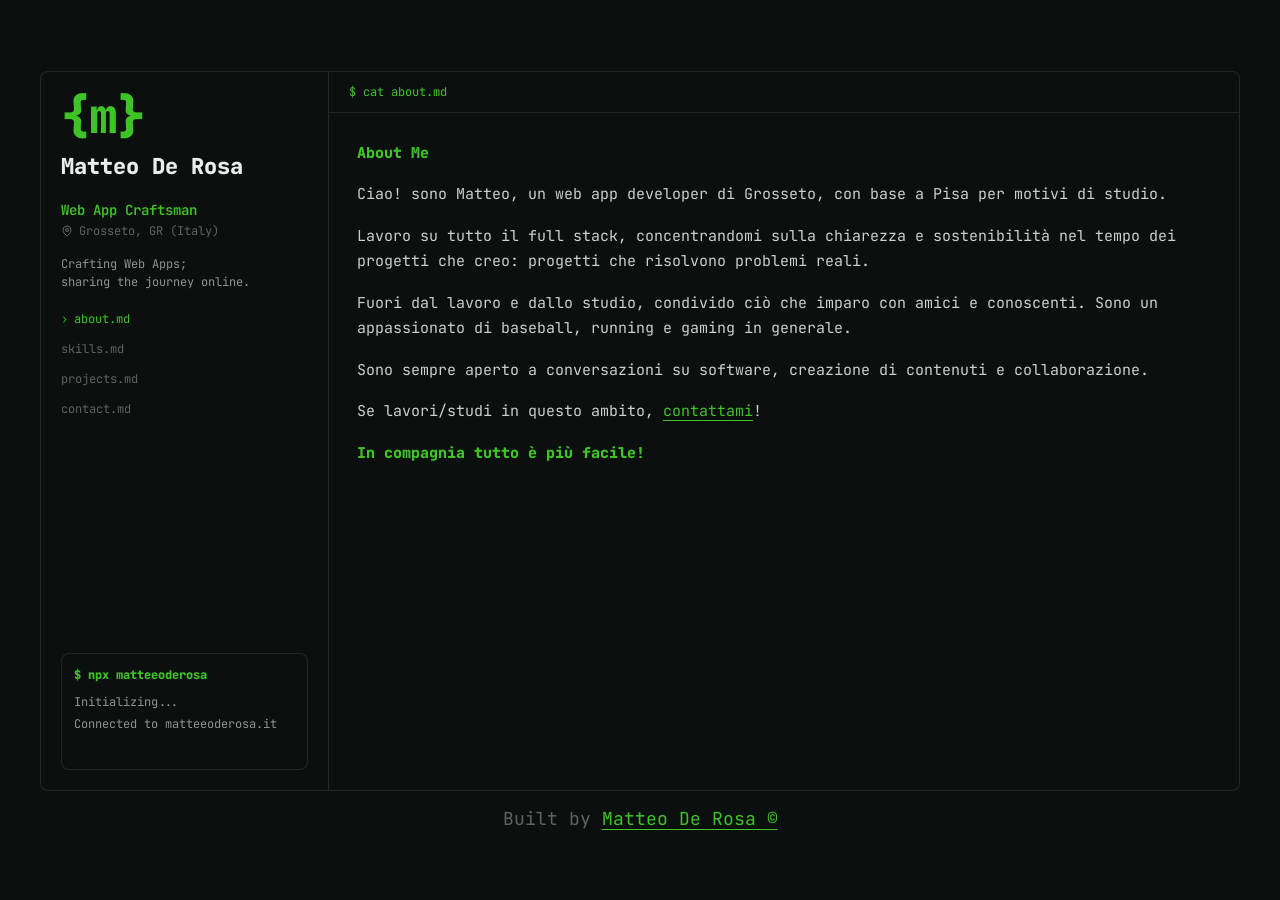
==== index.html @ 6cb0657e "initial commit: added all the local stuff" ====
<!-- index.html -->
<!doctype html>
<html lang="it">
    <head>
        <meta charset="utf-8" />
        <meta name="viewport" content="width=device-width, initial-scale=1" />

        <title>Matteo De Rosa</title>
        <meta name="description" content="Web App Craftsman" />

        <meta property="og:title" content="Matteo De Rosa" />
        <meta property="og:description" content="Web App Craftsman" />
        <meta property="og:image" content="https://matteeoderosa.it/og.png" />

        <link rel="icon" href="favicon.ico" />
        <link rel="icon" href="favicon.svg" type="image/svg+xml" />

        <link rel="preconnect" href="https://fonts.googleapis.com" />
        <link rel="preconnect" href="https://fonts.gstatic.com" crossorigin />
        <link rel="stylesheet" href="https://fonts.googleapis.com/css2?family=JetBrains+Mono:wght@400;600;700;800&display=swap" />

        <link rel="stylesheet" href="./css/styles.css" />
        <script src="./js/script.js" defer></script>
    </head>

    <body>
        <main class="page">
            <div class="frame">
                <aside class="sidebar">
                    <div class="profile">
                        <div class="logo" aria-label="logo">{m}</div>

                        <div class="who">
                            <p class="name">Matteo De Rosa</p>
                            <p class="role">Web App Craftsman</p>

                            <p class="location">
                                <span class="pin" aria-hidden="true">
                                    <svg viewBox="0 0 24 24" width="12" height="12" fill="none" stroke="currentColor" stroke-width="2">
                                        <path d="M20 10c0 4.993-5.539 10.193-7.399 11.799a1 1 0 0 1-1.202 0C9.539 20.193 4 14.993 4 10a8 8 0 0 1 16 0"></path>
                                        <circle cx="12" cy="10" r="3"></circle>
                                    </svg>
                                </span>
                                Grosseto, GR (Italy)
                            </p>
                        </div>
                    </div>

                    <p class="tagline">Crafting Web Apps; <br />sharing the journey online.</p>

                    <nav class="nav" aria-label="Site sections">
                        <a class="nav-link" data-route="/" href="./index.html">about.md</a>
                        <a class="nav-link" data-route="/skills" href="./pages/skills.html">skills.md</a>
                        <a class="nav-link" data-route="/projects" href="./pages/projects.html">projects.md</a>
                        <a class="nav-link" data-route="/contact" href="./pages/contact.html">contact.md</a>
                    </nav>

                    <div class="sidebar-bottom">
                        <div class="terminal-box" aria-label="Command output">
                            <p class="terminal-cmd">$ npx matteeoderosa</p>

                            <div class="terminal-lines" id="bootLines" aria-live="polite">
                                <p class="boot-line" data-delay="0">Initializing...</p>
                                <p class="boot-line" data-delay="650">Connected to matteeoderosa.it</p>
                                <p class="boot-line" data-delay="1300">Links loaded. Standing by...</p>
                            </div>
                        </div>
                    </div>
                </aside>

                <section class="content">
                    <div class="content-header">$ cat about.md</div>

                    <div class="content-body">
                        <p class="motto">About Me</p>

                        <p>Ciao! sono Matteo, un web app developer di Grosseto, con base a Pisa per motivi di studio.</p>

                        <p>Lavoro su tutto il full stack, concentrandomi sulla chiarezza e sostenibilità nel tempo dei progetti che creo: progetti che risolvono problemi reali.</p>

                        <p>Fuori dal lavoro e dallo studio, condivido ciò che imparo con amici e conoscenti. Sono un appassionato di baseball, running e gaming in generale.</p>

                        <p>Sono sempre aperto a conversazioni su software, creazione di contenuti e collaborazione.</p>

                        <p>Se lavori/studi in questo ambito, <a class="link" href="./pages/contact.html">contattami</a>!</p>

                        <p class="motto">In compagnia tutto è più facile!</p>
                    </div>
                </section>
            </div>

            <footer class="footer">
                <span>
                    Built by
                    <a class="link" href="https://matteeoderosa.it" target="_blank" rel="noopener noreferrer">Matteo De Rosa &copy;</a>
                </span>
            </footer>
        </main>
    </body>
</html>
---- css/styles.css ----
/* styles.css (completo) */
:root {
    --bg: #0b0f0e;
    --panel: #0b0f0e;

    --text: rgba(255, 255, 255, 0.92);
    --muted: rgba(255, 255, 255, 0.55);
    --muted2: rgba(255, 255, 255, 0.35);

    --border: rgba(255, 255, 255, 0.1);

    --matrix-green: #3fc427;
    --green: #37d67a;
    --green-soft: rgba(55, 214, 122, 0.1);
    --green-soft-2: rgba(55, 214, 122, 0.18);

    --shadow: 0 0 0 1px var(--border);
}

* {
    box-sizing: border-box;
}

html,
body {
    height: 100%;
    margin: 0;
    background: var(--bg);
    color: var(--text);
    font-family: "JetBrains Mono", ui-monospace, SFMono-Regular, Menlo, Monaco, Consolas, "Liberation Mono", "Courier New", monospace;
}

a {
    color: inherit;
    text-decoration: none;
}

.page {
    min-height: 100vh;
    display: flex;
    flex-direction: column;
    padding: 24px 16px;
    gap: 16px;
}

.frame {
    width: 100%;
    max-width: 1100px;
    margin: 0 auto;
    border: 1px solid var(--border);
    border-radius: 8px;
    overflow: hidden;

    display: flex;
    flex-direction: column;
    background: var(--panel);
}

/* Sidebar */
.sidebar {
    padding: 20px;
    border-bottom: 1px solid var(--border);
    display: flex;
    flex-direction: column;
    gap: 16px;
    min-height: 0;
}

.profile {
    display: flex;
    flex-direction: column;
    align-items: center;
    gap: 12px;
}

.logo {
    color: var(--matrix-green);
    font-size: 48px;
    font-weight: 800;
    line-height: 1;
    letter-spacing: -0.02em;
}

.who {
    display: flex;
    flex-direction: column;
    align-items: center;
    gap: 4px;
}

.name {
    margin: 0;
    margin-bottom: 16px;
    font-weight: 800;
    font-size: 22px;
}

.role {
    margin: 0;
    color: var(--matrix-green);
    font-size: 14px;
    font-weight: 600;
}

.location {
    margin: 0;
    font-size: 12px;
    color: var(--muted2);
    display: inline-flex;
    align-items: center;
    gap: 6px;
}

.pin {
    display: inline-flex;
    color: var(--muted2);
}

.tagline {
    margin: 0;
    font-size: 12px;
    color: var(--muted);
    line-height: 1.5;
    text-align: center;
}

/* Nav */
.nav {
    display: flex;
    flex-direction: column;
    gap: 6px;
    font-size: 12px;
}

.nav-link {
    color: var(--muted2);
    padding: 4px 0;
    transition: color 140ms ease;
}

.nav-link:hover {
    color: var(--text);
}

.nav-link.active {
    color: var(--matrix-green);
}

/* Optional: make active look slightly highlighted (safe even if you don't want it) */
.nav-link.active::before {
    content: "›";
    display: inline-block;
    margin-right: 6px;
    color: var(--matrix-green);
    opacity: 0.9;
}

.sidebar-bottom {
    margin-top: auto;
}

/* Terminal box */
.terminal-box {
    border: 1px solid var(--border);
    border-radius: 8px;
    padding: 12px;
    background: var(--panel);
    font-size: 12px;
    line-height: 1.55;
}

.terminal-cmd {
    margin: 0;
    color: var(--matrix-green);
    font-weight: 800;
}

.terminal-lines {
    margin-top: 8px;
    display: flex;
    flex-direction: column;
    gap: 4px;
}

.boot-line {
    margin: 0;
    color: var(--muted);
    opacity: 0;
    transform: translateY(2px);
    transition:
        opacity 320ms ease,
        transform 320ms ease;
}

.boot-line.show {
    opacity: 1;
    transform: translateY(0);
}

/* Content */
.content {
    min-height: 0;
    display: flex;
    flex-direction: column;
}

.content-header {
    position: sticky;
    top: 0;
    z-index: 2;

    padding: 12px 20px;
    font-size: 12px;
    color: var(--matrix-green);
    border-bottom: 1px solid var(--border);
    background: var(--panel);
}

.content-body {
    padding: 20px;
    display: flex;
    flex-direction: column;
    gap: 16px;
}

.content-body p {
    margin: 0;
    font-size: 14px;
    line-height: 1.7;
    color: rgba(255, 255, 255, 0.8);
}

.link {
    color: var(--matrix-green);
    text-decoration: underline;
    text-underline-offset: 4px;
}

.link:hover {
    text-decoration: none;
}

.motto {
    color: var(--matrix-green) !important;
    font-weight: 800;
}

/* Footer */
.footer {
    width: 100%;
    max-width: 760px;
    margin: 0 auto;
    text-align: center;
    font-size: 18px;
    color: var(--muted2);
}

/* Scrollbars (WebKit) */
.sidebar::-webkit-scrollbar,
.content::-webkit-scrollbar {
    width: 10px;
}

.sidebar::-webkit-scrollbar-track,
.content::-webkit-scrollbar-track {
    background: transparent;
}

.sidebar::-webkit-scrollbar-thumb,
.content::-webkit-scrollbar-thumb {
    background: rgba(55, 214, 122, 0.25);
    border: 2px solid transparent;
    background-clip: padding-box;
    border-radius: 999px;
}

.sidebar::-webkit-scrollbar-thumb:hover,
.content::-webkit-scrollbar-thumb:hover {
    background: rgba(55, 214, 122, 0.35);
    border: 2px solid transparent;
    background-clip: padding-box;
}

/* Desktop layout similar to sm:flex-row + sm:h */
@media (min-width: 640px) {
    .page {
        padding: 0;
        min-height: 100vh;
        justify-content: center;
    }

    .frame {
        height: 80vh;
        flex-direction: row;
    }

    .sidebar {
        width: 288px;
        border-bottom: none;
        border-right: 1px solid var(--border);
        overflow: auto;
    }

    .profile {
        align-items: flex-start;
    }
    .who {
        align-items: flex-start;
    }
    .tagline {
        text-align: left;
    }

    .content {
        flex: 1;
        overflow: auto;
    }
}

/* Focus style */
:focus-visible {
    outline: 2px solid rgba(55, 214, 122, 0.55);
    outline-offset: 2px;
    border-radius: 6px;
}

/* Extra utility-like styles used by pages */
.k {
    color: var(--text);
    font-weight: 700;
}

.hint {
    color: var(--muted);
    font-size: 12px !important;
}

/* Lists / items used in projects & blogs */
.list {
    display: flex;
    flex-direction: column;
    gap: 12px;
    margin-top: 6px;
}

.item {
    border: 1px solid var(--border);
    border-radius: 8px;
    padding: 12px;
    background: rgba(255, 255, 255, 0.02);
}

.item-top {
    display: flex;
    align-items: center;
    gap: 10px;
    margin-bottom: 5px;
}

.item-title {
    margin: 0;
    font-size: 13px;
    color: rgba(255, 255, 255, 0.86);
    font-weight: 800;
}

.item-desc {
    margin: 8px 0 0 0;
    font-size: 12px !important;
    color: var(--muted);
}

.item-links {
    margin: 10px 0 0 0;
    font-size: 12px;
    color: var(--muted2);
}

.badge {
    display: inline-flex;
    align-items: center;
    height: 20px;
    padding: 0 8px;
    border-radius: 999px;
    border: 1px solid rgba(55, 214, 122, 0.35);
    color: var(--matrix-green);
    background: var(--green-soft);
    font-size: 11px;
    font-weight: 700;
}

.sep {
    opacity: 0.6;
    margin: 0 6px;
}

.item-row {
    padding: 10px 12px;
}

.row-line {
    margin: 0;
    font-size: 12px;
    color: var(--muted);
    display: flex;
    flex-wrap: wrap;
    gap: 6px;
    align-items: baseline;
}

.date {
    color: var(--muted2);
}

/* Optional: nicer hover on project/blog cards */
.item:hover {
    border-color: rgba(55, 214, 122, 0.22);
    background: rgba(55, 214, 122, 0.03);
}

/* Optional: selection color */
::selection {
    background: rgba(55, 214, 122, 0.28);
    color: rgba(255, 255, 255, 0.92);
}

/* Reduced motion */
@media (prefers-reduced-motion: reduce) {
    .boot-line {
        transition: none;
        transform: none;
    }
}

/* MEDIA QUERIES */

@media (max-width: 480px) {
    .page {
        padding: 16px 12px;
    }

    .logo {
        font-size: 40px;
    }

    .content-body {
        padding: 16px;
        gap: 14px;
    }

    .content-body p {
        font-size: 13px;
    }

    .item-title {
        font-size: 12px;
    }
}

@media (min-width: 640px) {
    .page {
        padding: 0;
        min-height: 100vh;
        justify-content: center;
    }

    .frame {
        height: 80vh;
        flex-direction: row;
    }

    .sidebar {
        width: 288px;
        border-bottom: none;
        border-right: 1px solid var(--border);
        overflow: auto;
    }

    .profile,
    .who {
        align-items: flex-start;
    }

    .tagline {
        text-align: left;
    }

    .content {
        flex: 1;
        overflow: auto;
    }
}

@media (min-width: 1024px) {
    .frame {
        max-width: 1200px;
    }

    .content-body {
        padding: 28px;
    }

    .content-body p {
        font-size: 15px;
    }
}

@media (min-width: 1400px) {
    .frame {
        max-width: 1280px;
    }
}
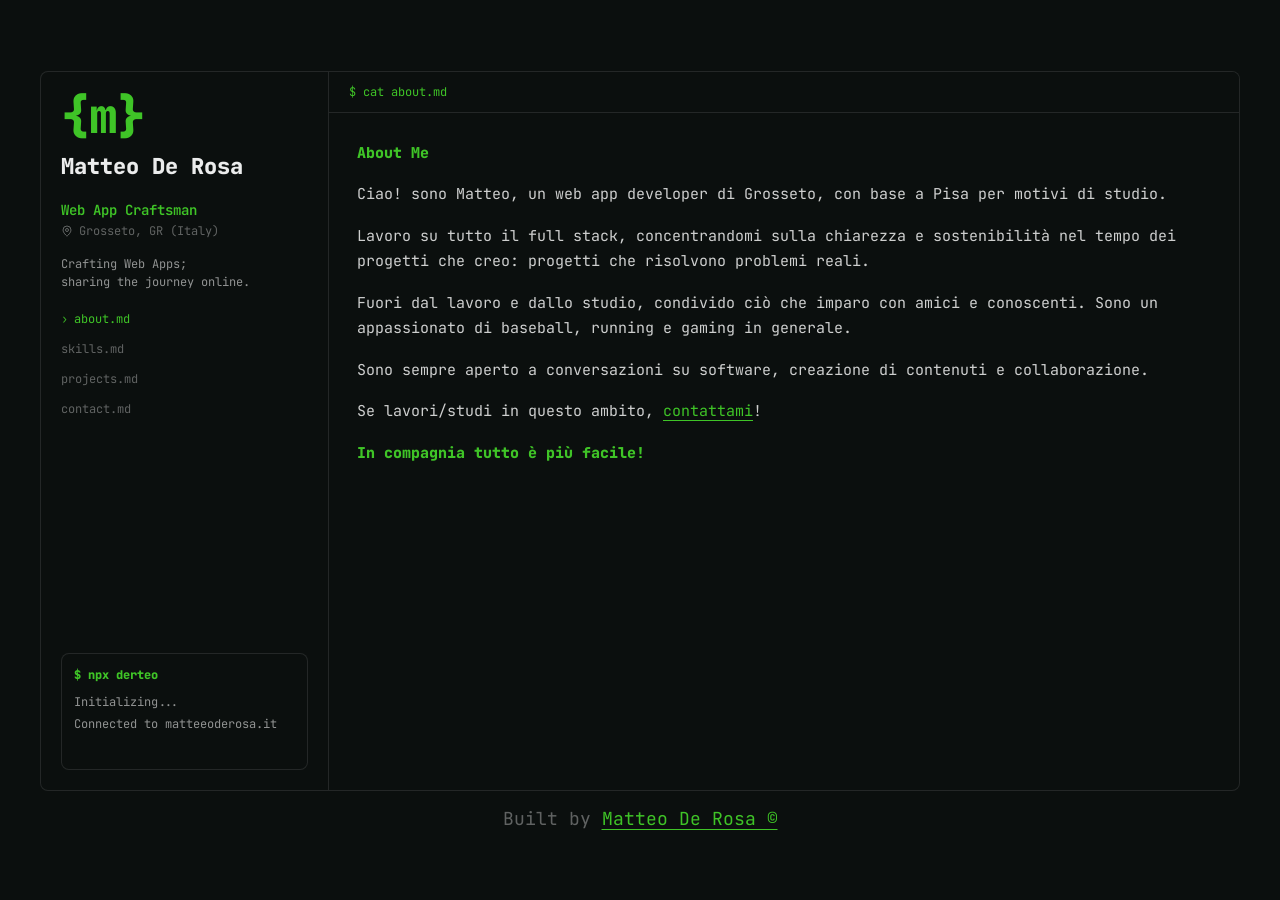
==== commit 742b750d: "added favicon mainly added the favicon, but also some small changes to the pages to make use of it" ====
--- a/index.html
+++ b/index.html
@@ -12,8 +12,8 @@
         <meta property="og:description" content="Web App Craftsman" />
         <meta property="og:image" content="https://matteeoderosa.it/og.png" />
 
-        <link rel="icon" href="favicon.ico" />
-        <link rel="icon" href="favicon.svg" type="image/svg+xml" />
+        <link rel="icon" href="../img/favicon.ico" />
+        <link rel="icon" href="../img/favicon.svg" type="image/svg+xml" />
 
         <link rel="preconnect" href="https://fonts.googleapis.com" />
         <link rel="preconnect" href="https://fonts.gstatic.com" crossorigin />
@@ -57,7 +57,7 @@
 
                     <div class="sidebar-bottom">
                         <div class="terminal-box" aria-label="Command output">
-                            <p class="terminal-cmd">$ npx matteeoderosa</p>
+                            <p class="terminal-cmd">$ npx derteo</p>
 
                             <div class="terminal-lines" id="bootLines" aria-live="polite">
                                 <p class="boot-line" data-delay="0">Initializing...</p>
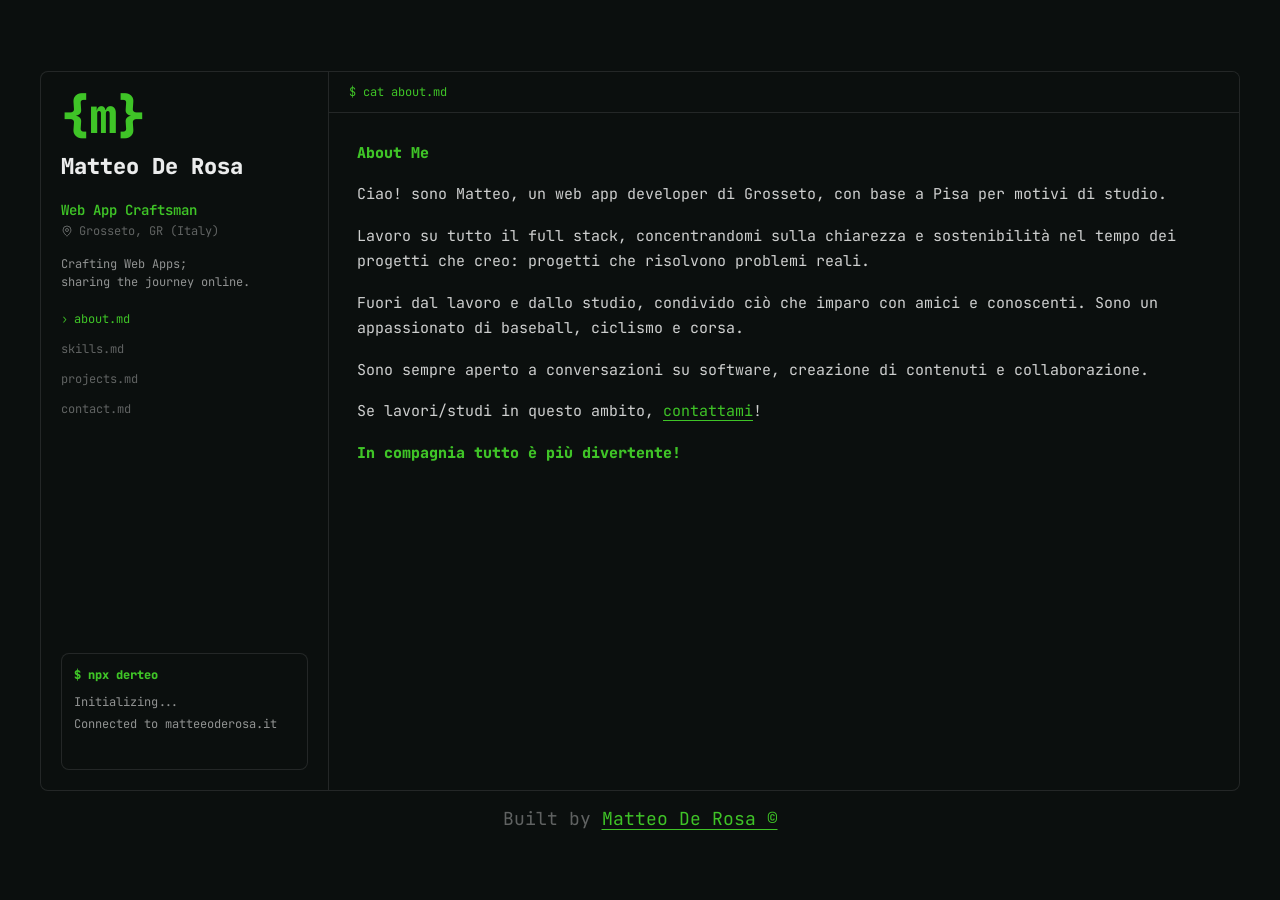
==== commit 115e53a6: "updated the old infos added a couple projects and updated that weren't valid anymore" ====
--- a/index.html
+++ b/index.html
@@ -78,13 +78,13 @@
 
                         <p>Lavoro su tutto il full stack, concentrandomi sulla chiarezza e sostenibilità nel tempo dei progetti che creo: progetti che risolvono problemi reali.</p>
 
-                        <p>Fuori dal lavoro e dallo studio, condivido ciò che imparo con amici e conoscenti. Sono un appassionato di baseball, running e gaming in generale.</p>
+                        <p>Fuori dal lavoro e dallo studio, condivido ciò che imparo con amici e conoscenti. Sono un appassionato di baseball, ciclismo e corsa.</p>
 
                         <p>Sono sempre aperto a conversazioni su software, creazione di contenuti e collaborazione.</p>
 
                         <p>Se lavori/studi in questo ambito, <a class="link" href="./pages/contact.html">contattami</a>!</p>
 
-                        <p class="motto">In compagnia tutto è più facile!</p>
+                        <p class="motto">In compagnia tutto è più divertente!</p>
                     </div>
                 </section>
             </div>
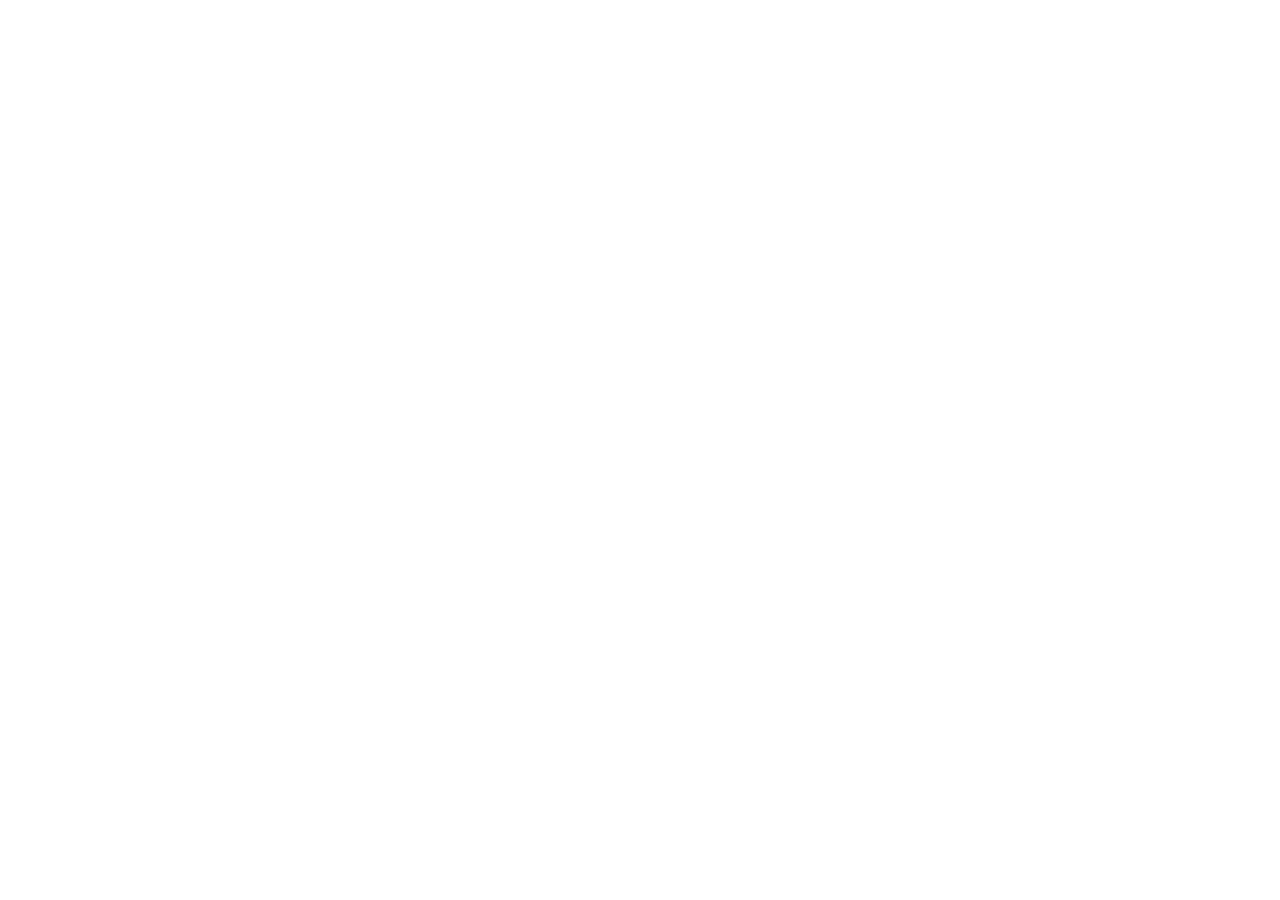
==== commit fef5c19e: "Redirect to matteoderosa.it Co-Authored-By: Claude Sonnet 5.5 <noreply@anthropic.com>" ====
--- a/index.html
+++ b/index.html
@@ -1,100 +1,29 @@
-<!-- index.html -->
 <!doctype html>
 <html lang="it">
-    <head>
-        <meta charset="utf-8" />
-        <meta name="viewport" content="width=device-width, initial-scale=1" />
-
-        <title>Matteo De Rosa</title>
-        <meta name="description" content="Web App Craftsman" />
-
-        <meta property="og:title" content="Matteo De Rosa" />
-        <meta property="og:description" content="Web App Craftsman" />
-        <meta property="og:image" content="https://matteeoderosa.it/og.png" />
-
-        <link rel="icon" href="../img/favicon.ico" />
-        <link rel="icon" href="../img/favicon.svg" type="image/svg+xml" />
-
-        <link rel="preconnect" href="https://fonts.googleapis.com" />
-        <link rel="preconnect" href="https://fonts.gstatic.com" crossorigin />
-        <link rel="stylesheet" href="https://fonts.googleapis.com/css2?family=JetBrains+Mono:wght@400;600;700;800&display=swap" />
-
-        <link rel="stylesheet" href="./css/styles.css" />
-        <script src="./js/script.js" defer></script>
-    </head>
-
-    <body>
-        <main class="page">
-            <div class="frame">
-                <aside class="sidebar">
-                    <div class="profile">
-                        <div class="logo" aria-label="logo">{m}</div>
-
-                        <div class="who">
-                            <p class="name">Matteo De Rosa</p>
-                            <p class="role">Web App Craftsman</p>
-
-                            <p class="location">
-                                <span class="pin" aria-hidden="true">
-                                    <svg viewBox="0 0 24 24" width="12" height="12" fill="none" stroke="currentColor" stroke-width="2">
-                                        <path d="M20 10c0 4.993-5.539 10.193-7.399 11.799a1 1 0 0 1-1.202 0C9.539 20.193 4 14.993 4 10a8 8 0 0 1 16 0"></path>
-                                        <circle cx="12" cy="10" r="3"></circle>
-                                    </svg>
-                                </span>
-                                Grosseto, GR (Italy)
-                            </p>
-                        </div>
-                    </div>
-
-                    <p class="tagline">Crafting Web Apps; <br />sharing the journey online.</p>
-
-                    <nav class="nav" aria-label="Site sections">
-                        <a class="nav-link" data-route="/" href="./index.html">about.md</a>
-                        <a class="nav-link" data-route="/skills" href="./pages/skills.html">skills.md</a>
-                        <a class="nav-link" data-route="/projects" href="./pages/projects.html">projects.md</a>
-                        <a class="nav-link" data-route="/contact" href="./pages/contact.html">contact.md</a>
-                    </nav>
-
-                    <div class="sidebar-bottom">
-                        <div class="terminal-box" aria-label="Command output">
-                            <p class="terminal-cmd">$ npx derteo</p>
-
-                            <div class="terminal-lines" id="bootLines" aria-live="polite">
-                                <p class="boot-line" data-delay="0">Initializing...</p>
-                                <p class="boot-line" data-delay="650">Connected to matteeoderosa.it</p>
-                                <p class="boot-line" data-delay="1300">Links loaded. Standing by...</p>
-                            </div>
-                        </div>
-                    </div>
-                </aside>
-
-                <section class="content">
-                    <div class="content-header">$ cat about.md</div>
-
-                    <div class="content-body">
-                        <p class="motto">About Me</p>
-
-                        <p>Ciao! sono Matteo, un web app developer di Grosseto, con base a Pisa per motivi di studio.</p>
-
-                        <p>Lavoro su tutto il full stack, concentrandomi sulla chiarezza e sostenibilità nel tempo dei progetti che creo: progetti che risolvono problemi reali.</p>
-
-                        <p>Fuori dal lavoro e dallo studio, condivido ciò che imparo con amici e conoscenti. Sono un appassionato di baseball, ciclismo e corsa.</p>
-
-                        <p>Sono sempre aperto a conversazioni su software, creazione di contenuti e collaborazione.</p>
-
-                        <p>Se lavori/studi in questo ambito, <a class="link" href="./pages/contact.html">contattami</a>!</p>
-
-                        <p class="motto">In compagnia tutto è più divertente!</p>
-                    </div>
-                </section>
-            </div>
-
-            <footer class="footer">
-                <span>
-                    Built by
-                    <a class="link" href="https://matteeoderosa.it" target="_blank" rel="noopener noreferrer">Matteo De Rosa &copy;</a>
-                </span>
-            </footer>
-        </main>
-    </body>
+<head>
+<meta charset="utf-8">
+<meta name="viewport" content="width=device-width, initial-scale=1">
+<title>Il sito si è spostato</title>
+<meta name="robots" content="noindex">
+<link rel="canonical" href="https://matteoderosa.it/">
+<meta http-equiv="refresh" content="0; url=https://matteoderosa.it/">
+<style>
+  body { font-family: system-ui, sans-serif; max-width: 32rem; margin: 20vh auto; padding: 0 1rem; line-height: 1.5; }
+</style>
+<script>
+  // Vecchie pagine -> pagine equivalenti del nuovo sito; tutto il resto -> home.
+  (function () {
+    var map = {
+      "/pages/skills.html": "/",
+      "/pages/projects.html": "/progetti/",
+      "/pages/contact.html": "/contatti/"
+    };
+    var target = map[location.pathname] || "/";
+    location.replace("https://matteoderosa.it" + target);
+  })();
+</script>
+</head>
+<body>
+<p>Il sito si è spostato: vai a <a href="https://matteoderosa.it/">matteoderosa.it</a>.</p>
+</body>
 </html>
